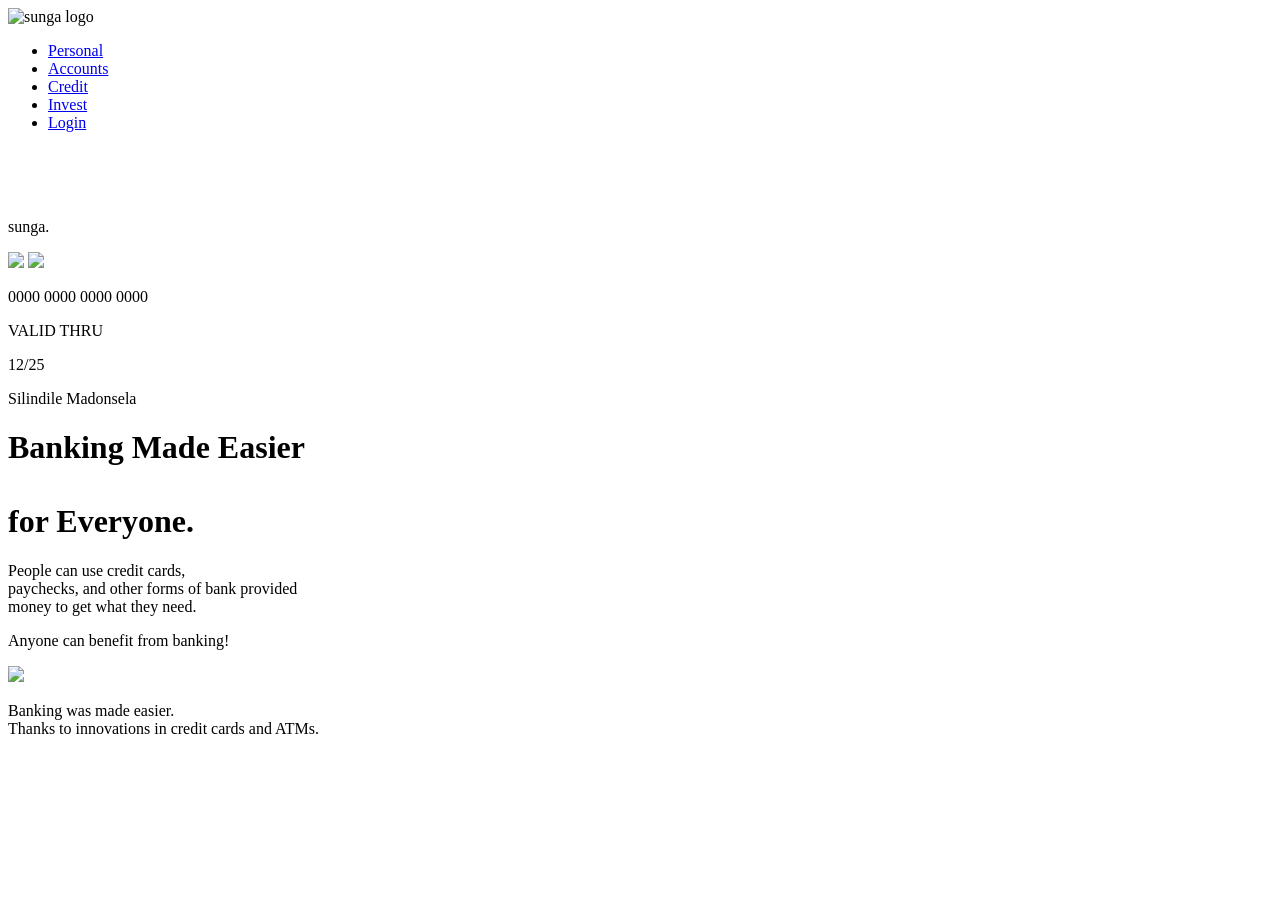
==== index.html @ 440b0f57 "Add files via upload" ====
<!DOCTYPE html>
<html lang="en">
   <head>
    <title>First Coding Experience</title>
    <charset="utf-8">
    <link rel="stylesheet" href="src\main.css">
    <link rel="icon" type="image/x-icon" href="cloud.png">
   </head>
   <body>
    <nav id="navigationmenu">
        <img src="sunga..png" alt="sunga logo" id="sungalogo">
        <ul>
            <li><a href="#">Personal</a></li>
            <li><a href="#">Accounts</a></li>
            <li><a href="#">Credit</a></li>
            <li><a href="#">Invest</a></li>
            <li><a href="#">Login</a></li>
        </ul>
    </nav>
    <br>
    <br>
    <br>
    <div id="section1">
        <div class="circle1"></div>
        <div class="circle2"></div>
        <div class="circle3"></div>
        <div class="circle4"></div>
        <div class="circle5"></div>
        <div class="neumophiccard">
            <p class="logonamecard">sunga.</p>
            <img src="chip (1) 1.png" class="chip">
            <img src="Asset 5@2x 1.png" class="asset">
            <p class="carddigits">0000 0000 0000 0000</p>
            <p class="validthru">VALID THRU</p>
            <p class="expirydate">12/25</p>
            <p class="cardholdername">Silindile Madonsela</p>
        </div>
        <h1>Banking Made Easier <br><br> for Everyone.</h1>
        <p id="herotext1">People can use credit cards,<br>
             paychecks, and other forms of bank provided<br>
             money to get what they need.</p>
        <p id="herotext2">Anyone can benefit from banking!</p>
        
    </div>

    <div id="section2">
        <div class="neumophichighlight">
            <img src="credit-card 1.png" class="creditcard">
            <div class="creditcardsandatms">
                <p class="creditcardinfo">Banking was made easier.<br>
                    Thanks to innovations in credit cards and ATMs.</p>
            </div>
            <div class="easyaccess"></div>
            <div class="information"></div>
        </div>
    </div>
   </body>
</html>
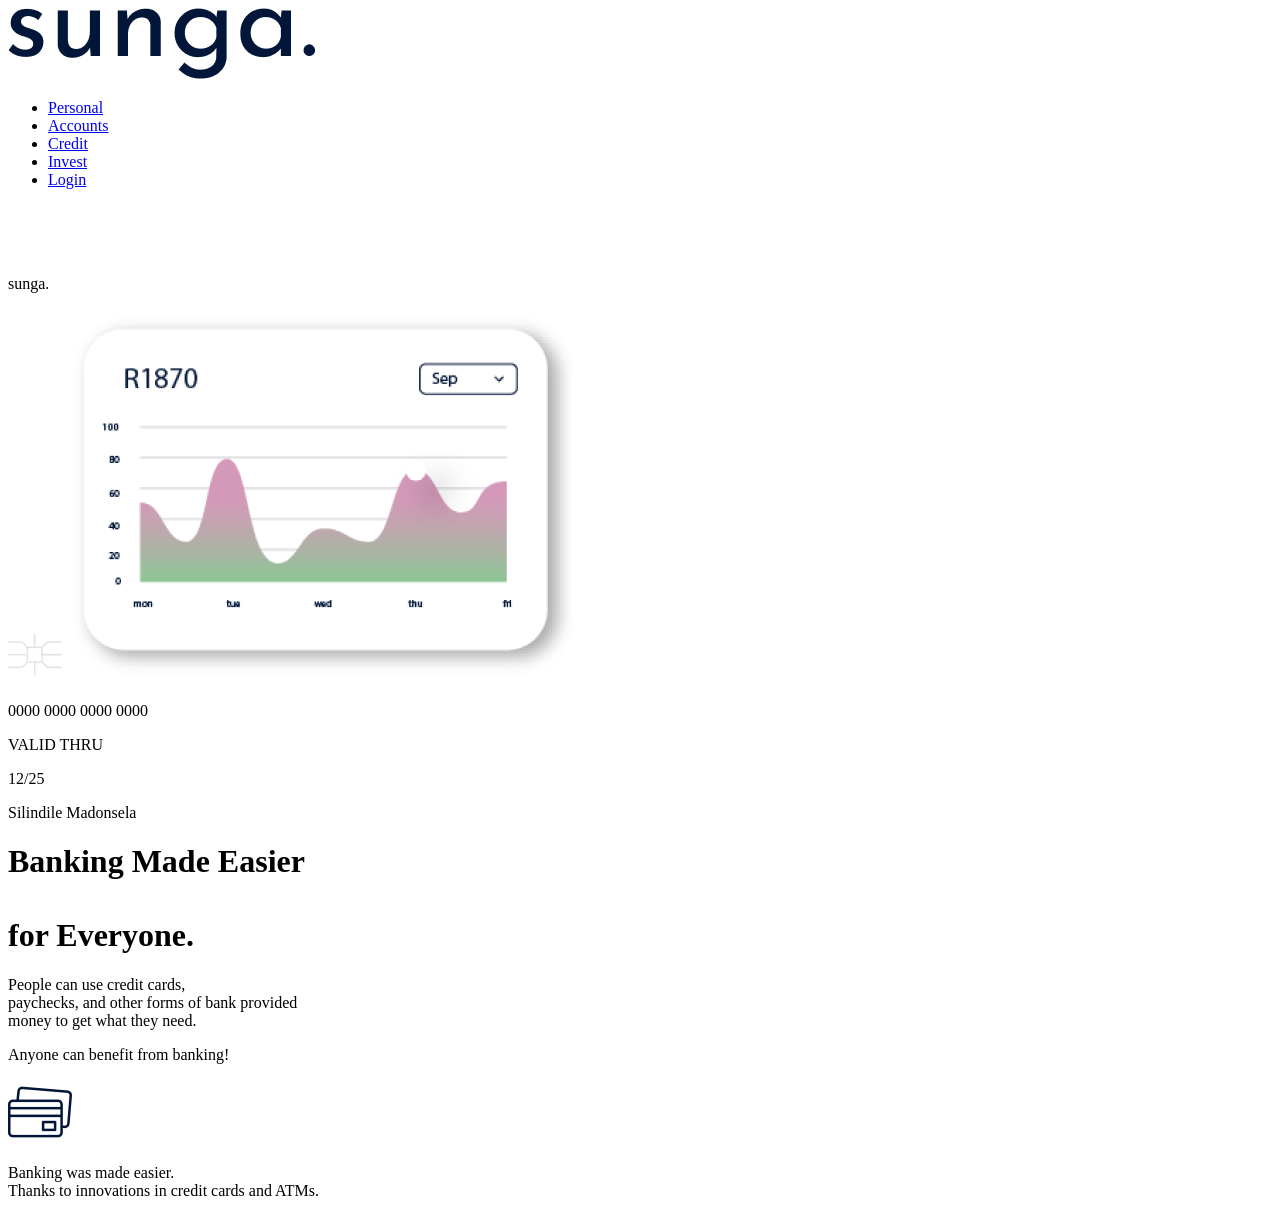
==== commit 76e72714: "folder structure" ====
--- a/index.html
+++ b/index.html
@@ -3,7 +3,7 @@
    <head>
     <title>First Coding Experience</title>
     <charset="utf-8">
-    <link rel="stylesheet" href="src\main.css">
+    <link rel="stylesheet" href="main.css">
     <link rel="icon" type="image/x-icon" href="cloud.png">
    </head>
    <body>
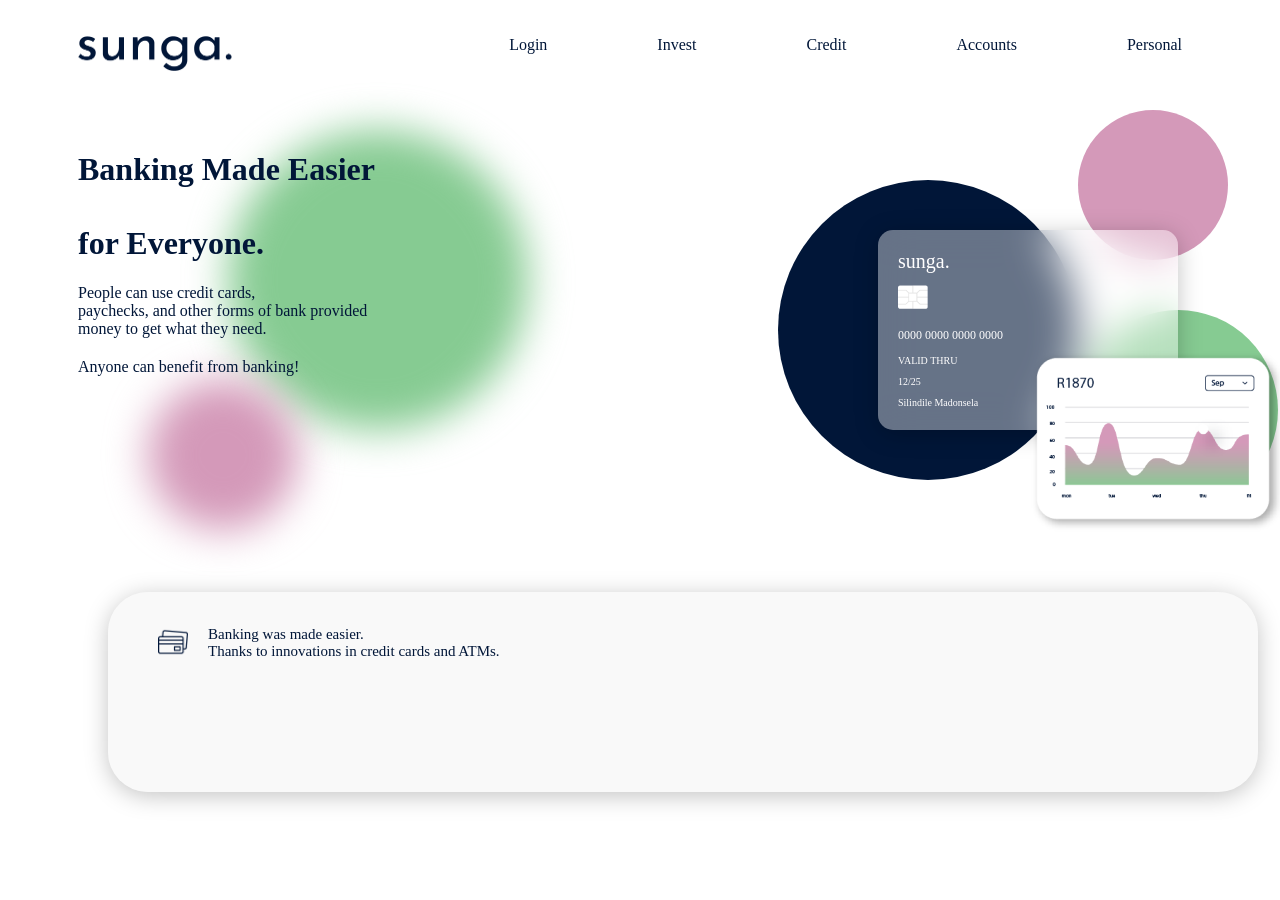
==== commit fd242b08: "linking of css and images" ====
--- a/index.html
+++ b/index.html
@@ -3,12 +3,12 @@
    <head>
     <title>First Coding Experience</title>
     <charset="utf-8">
-    <link rel="stylesheet" href="main.css">
-    <link rel="icon" type="image/x-icon" href="cloud.png">
+    <link rel="stylesheet" href="styles/main.css">
+    <link rel="icon" type="image/x-icon" href="src/cloud.png">
    </head>
    <body>
     <nav id="navigationmenu">
-        <img src="sunga..png" alt="sunga logo" id="sungalogo">
+        <img src="src/sunga..png" alt="sunga logo" id="sungalogo">
         <ul>
             <li><a href="#">Personal</a></li>
             <li><a href="#">Accounts</a></li>
@@ -28,8 +28,8 @@
         <div class="circle5"></div>
         <div class="neumophiccard">
             <p class="logonamecard">sunga.</p>
-            <img src="chip (1) 1.png" class="chip">
-            <img src="Asset 5@2x 1.png" class="asset">
+            <img src="src/chip (1) 1.png" class="chip">
+            <img src="src/Asset 5@2x 1.png" class="asset">
             <p class="carddigits">0000 0000 0000 0000</p>
             <p class="validthru">VALID THRU</p>
             <p class="expirydate">12/25</p>
@@ -45,7 +45,7 @@
 
     <div id="section2">
         <div class="neumophichighlight">
-            <img src="credit-card 1.png" class="creditcard">
+            <img src="src/credit-card 1.png" class="creditcard">
             <div class="creditcardsandatms">
                 <p class="creditcardinfo">Banking was made easier.<br>
                     Thanks to innovations in credit cards and ATMs.</p>
--- a/styles/main.css
+++ b/styles/main.css
@@ -0,0 +1,216 @@
+#sungalogo{
+    display: inline-block;
+    width: 154px;
+    height: 35px;
+    float: left;
+    margin-left: 70px;
+    margin-top: 20px;
+
+
+}
+
+li{
+    color:#011638;
+    font-family: inter;
+    text-decoration: none;
+    list-style-type: none;
+    display: inline-block;
+    margin: 20px;
+    padding-right: 70px;
+    float: right;
+}
+
+a{
+    color:#011638;
+    font-family: inter;
+    text-decoration: none;
+}
+
+#section1{
+    padding-top: 60px;
+    padding-left: 70px;
+    
+    
+}
+
+.circle1{
+    position: absolute;
+    margin-left: 150px;
+    width: 300px;
+    height: 300px;
+    border-radius: 300px;
+    filter: blur(20px);
+    background-color: #86CB92;
+
+}
+
+.circle2{
+    position: absolute;
+    margin-left: 70px;
+    margin-top: 250px;
+    width: 150px;
+    height: 150px;
+    border-radius: 100px;
+    filter: blur(20px);
+    background-color: #D499B9;
+
+}
+
+.circle3{
+    position: absolute;
+    margin-left: 1000px;
+    margin-top: -20px;
+    width: 150px;
+    height: 150px;
+    border-radius: 100px;
+    background-color: #D499B9;
+
+}
+
+.circle4{
+    position: absolute;
+    margin-left: 700px;
+    margin-top: 50px;
+    width: 300px;
+    height: 300px;
+    border-radius: 400px;
+    background-color: #011638;
+
+}
+
+.neumophiccard{
+    position: absolute;
+    margin-left: 800px;
+    margin-top: 100px;
+    width: 300px;
+    height: 200px;
+    background: linear-gradient(115.33deg, rgba(255, 255, 255, 0.4) 17.17%, rgba(255, 255, 255, 0.4) 77.66%);
+    box-shadow: 0px 4px 24px -1px rgba(0, 0, 0, 0.25);
+    backdrop-filter: blur(20px);
+    border-radius: 15px;
+}
+
+.logonamecard{
+    font-family: inter;
+    color: #ffffff;
+    font-size: 20px;
+    margin-left:20px;
+    margin-bottom: 25px;
+}
+
+.chip{
+    width:30px;
+    height:30px;
+    transform: matrix(1, 0, 0, -1, 0, 0);
+    margin-top: -25px;
+    margin-bottom: 0px;
+    margin-left: 20px;
+}
+
+.asset{
+    position:absolute;
+    width:258.5px;
+    height:186.5px;
+    margin-top: 50px;
+    margin-bottom: 0px;
+    margin-left: 100px;
+}
+
+.carddigits{
+    font-family: inter;
+    color: #ffffff;
+    font-size: 12px;
+    margin-left:20px;
+}
+
+.validthru{
+    font-family: inter;
+    color: #ffffff;
+    font-size: 10px;
+    margin-left:20px;
+}
+
+.expirydate{
+    font-family: inter;
+    color: #ffffff;
+    font-size: 10px;
+    margin-left:20px; 
+}
+
+.expirydate{
+    font-family: inter;
+    color: #ffffff;
+    font-size: 10px;
+    margin-left:20px; 
+}
+
+.cardholdername{
+    font-family: inter;
+    color: #ffffff;
+    font-size: 10px;
+    margin-left:20px; 
+}
+.circle5{
+    position: absolute;
+    margin-left: 1000px;
+    margin-top: 180px;
+    width: 200px;
+    height: 200px;
+    border-radius: 400px;
+    background-color: #86CB92;
+
+}
+
+h1{
+    color:  #011638;
+    font-family: inter;
+    position: relative;
+}
+
+#herotext1{
+    margin-top: 10px;
+    position: relative;
+    z-index: 1;
+    font-family: inter;
+    color:  #011638;
+    
+}
+
+#herotext2{
+    margin-top: 20px;
+    position: relative;
+    z-index: 1;
+    font-family: inter;
+    color:  #011638;
+    
+}
+
+#section2{
+    position: absolute;
+    margin-left: 100px;
+    margin-right:100px;
+    margin-top: 200px;
+    width: 1150px;
+    height: 200px;
+    background: linear-gradient(115.33deg, rgba(240, 240, 240, 0.4) 17.17%, rgba(240, 240, 240, 0.4) 77.66%);
+    box-shadow: 0px 4px 24px -1px rgba(0, 0, 0, 0.25);
+    backdrop-filter: blur(20px);
+    border-radius: 40px;
+}
+
+.creditcard{
+    width:30px;
+    height:30px;
+    margin-top: 35px;
+    margin-bottom: 0px;
+    margin-left: 50px;
+}
+
+.creditcardinfo{
+    margin-left: 100px;
+    margin-top: -35px;
+    font-family: inter;
+    font-size: 15px;
+    font-weight: 600px;
+    color:  #011638;
+}
